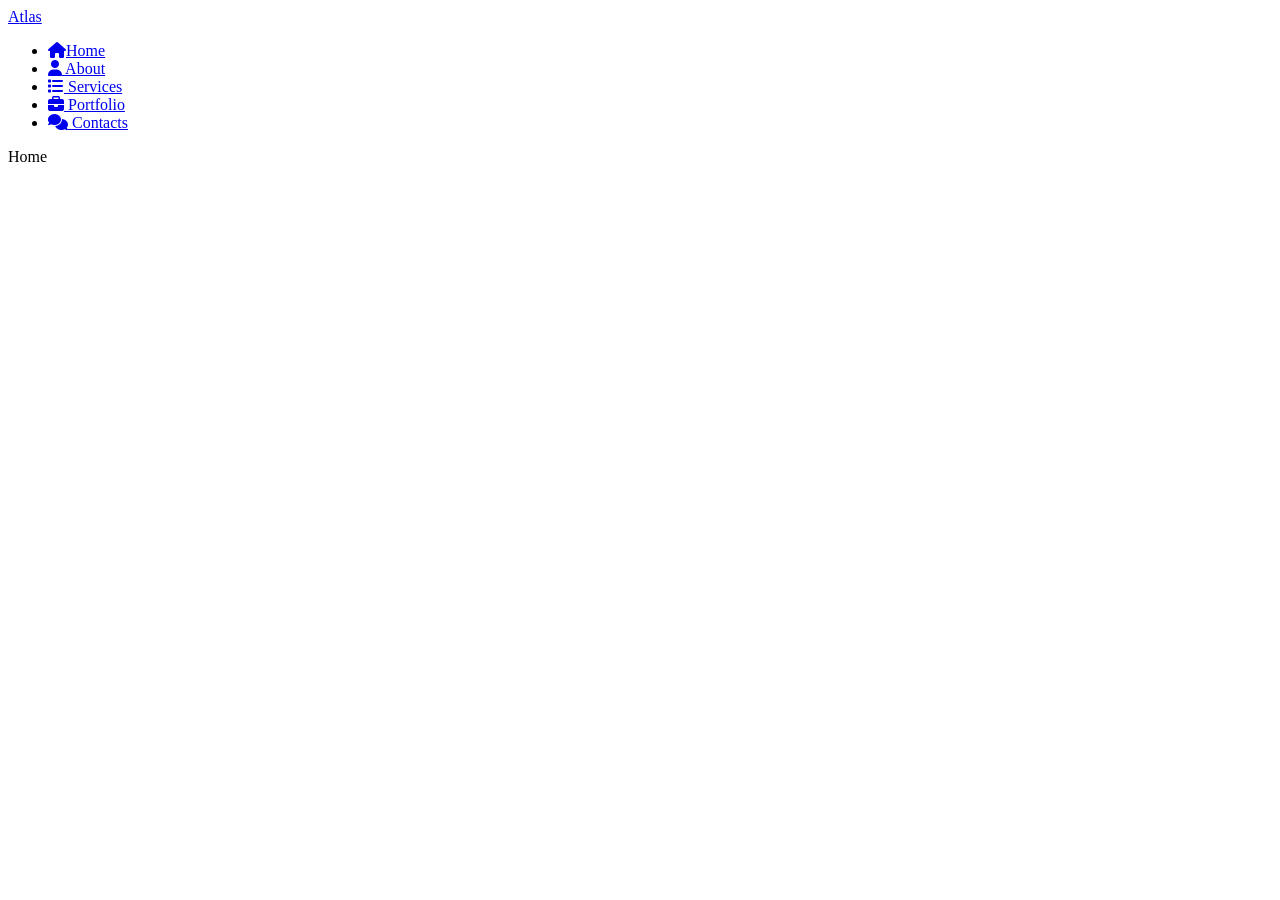
==== MY_PORTFOLIO/index.html @ 490d2cab "Add files via upload" ====
<!DOCTYPE html>
<html lang="en">
<head>
    <meta charset="UTF-8">
    <meta name="viewport" content="width=device-width, initial-scale=1.0">
    <link rel ="stylesheet" href="/css/styles.css">
    <title>portfolio</title>
    <link rel ="stylesheet" href="/css/skins/color-1.css">
    <link rel="stylesheet" href="https://cdnjs.cloudflare.com/ajax/libs/font-awesome/6.5.2/css/all.min.css">
</head>
<body>

<div class="main_container">
    <div class="aside" >
        <div class="logo">
            <a href="#"> <span>A</span>tlas </a>
        </div>
    </div>
    <ul class="nav">
        <li><a href="#" class="active"><i class="fa fa-home"></i>Home</a></li>
        <li><a href="#" ><i class="fa fa-user"></i> About</a></li>
        <li><a href="#" ><i class="fa fa-list"></i> Services</a></li>
        <li><a href="#" ><i class="fa fa-briefcase"></i> Portfolio</a></li>
        <li><a href="#" ><i class="fa fa-comments"></i> Contacts</a></li>

    </ul>
    <div class="main_content">
        <div class="home section">
            Home
        </div>
    </div>
</div>
   
</body>
</html>
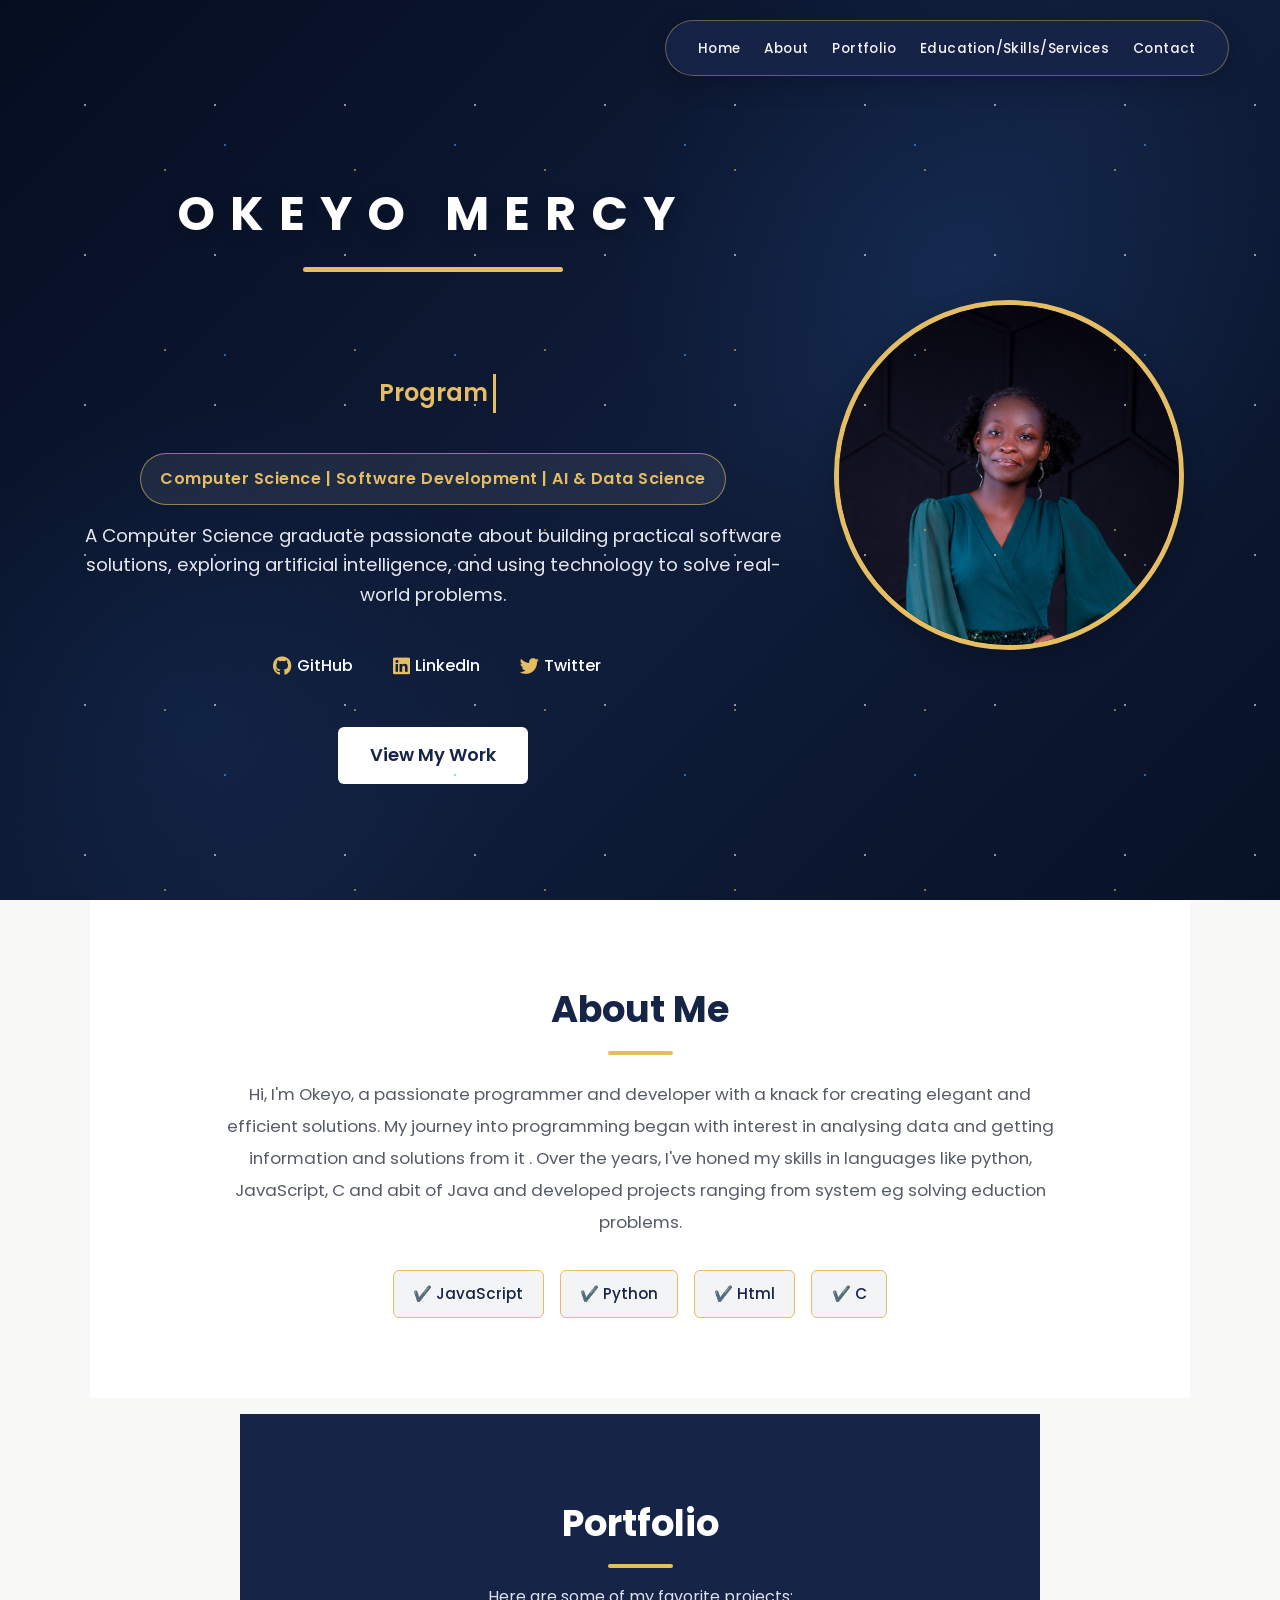
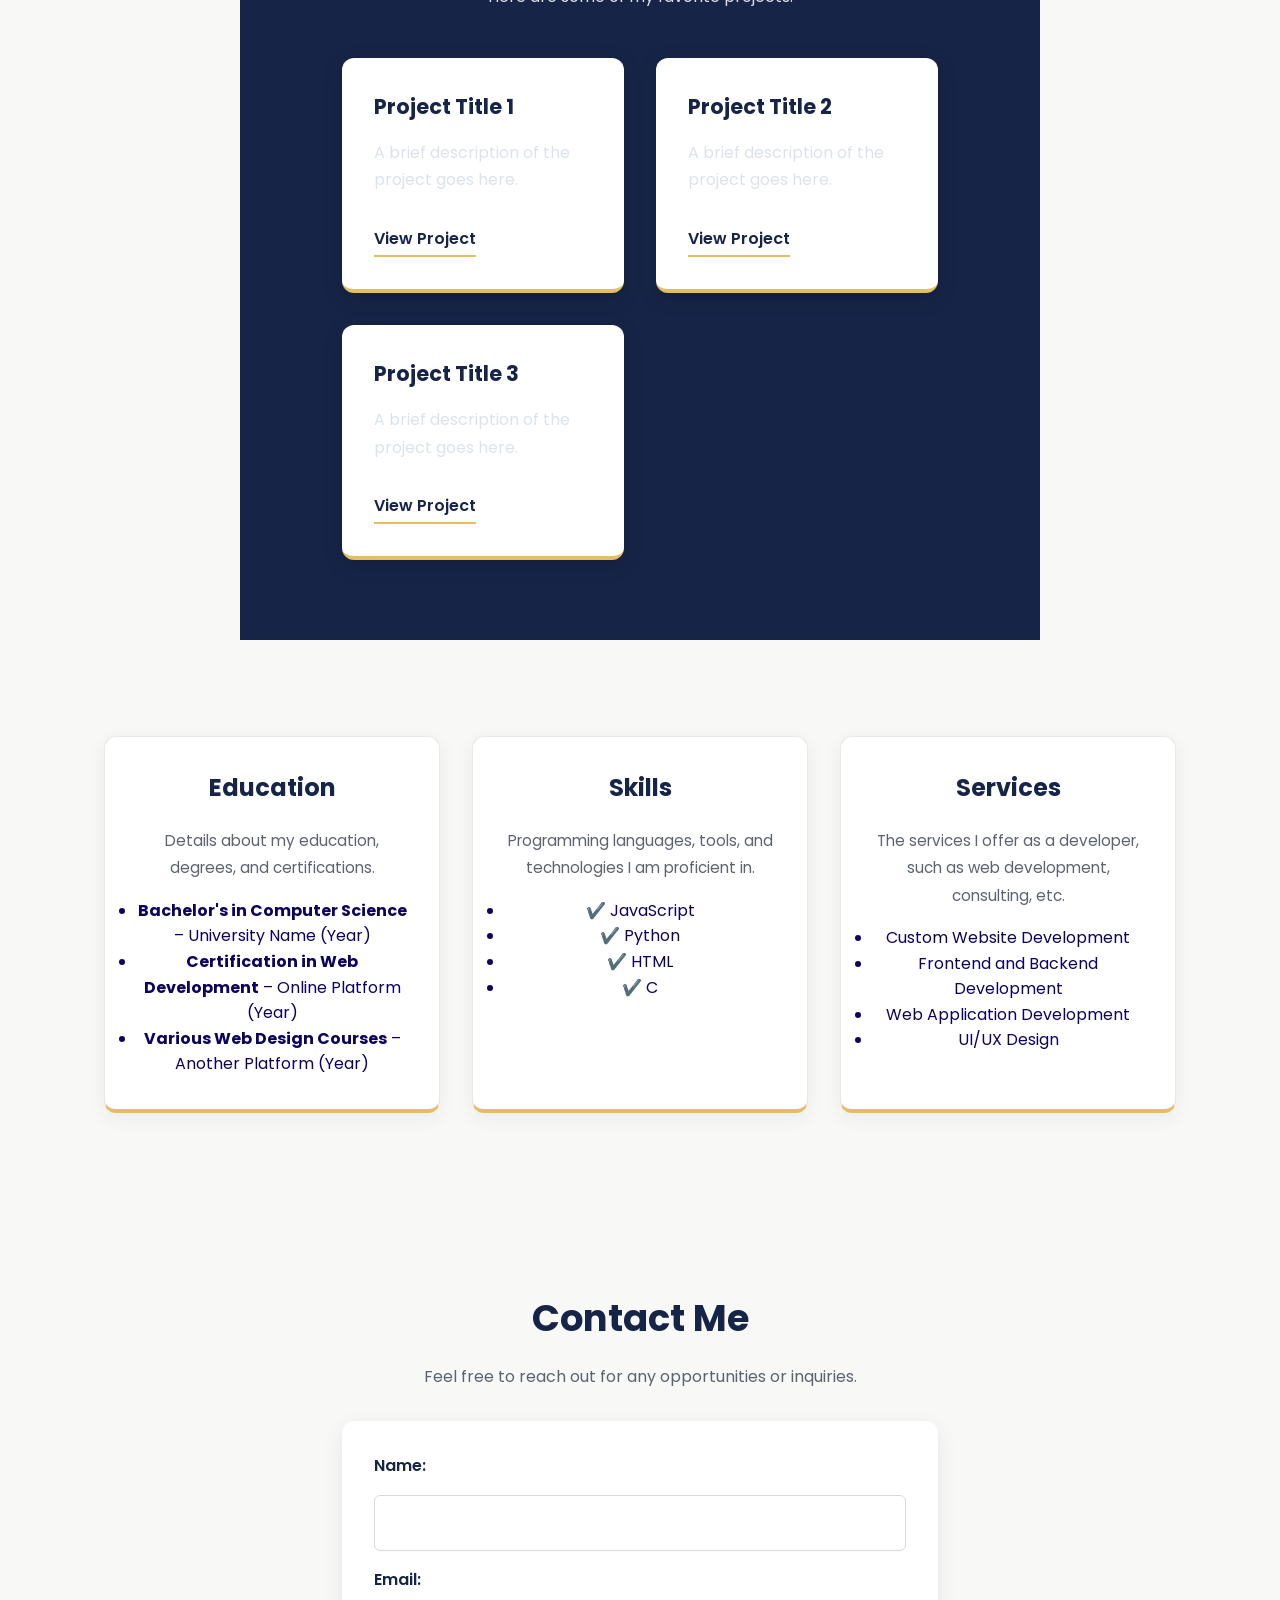
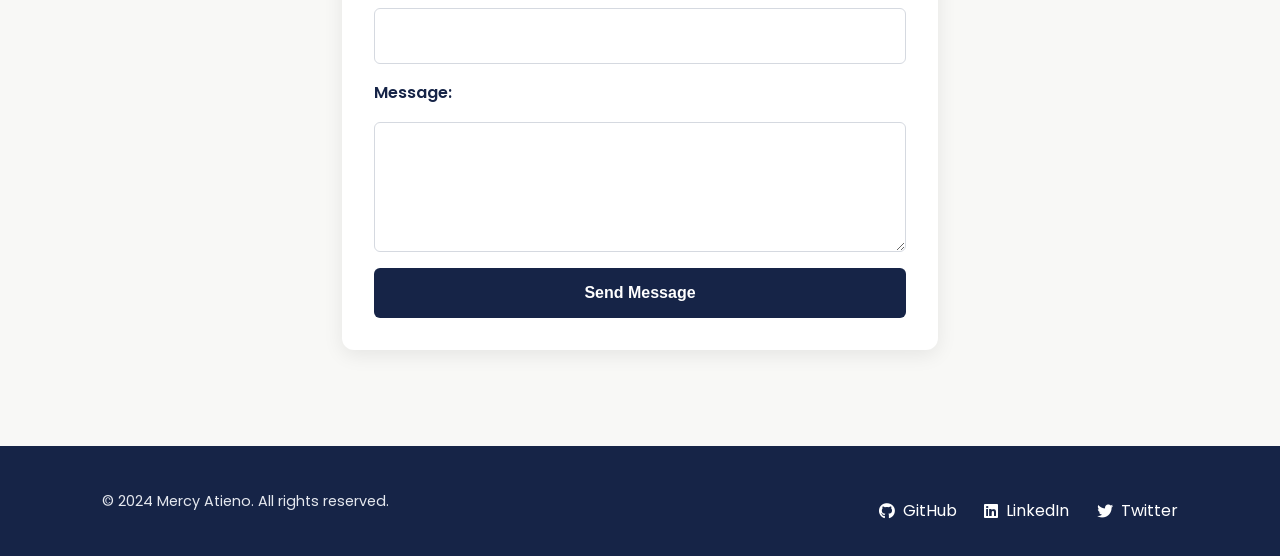
==== commit 7047fa47: "Update portfolio design and homepage" ====
--- a/MY_PORTFOLIO/index.html
+++ b/MY_PORTFOLIO/index.html
@@ -3,33 +3,186 @@
 <head>
     <meta charset="UTF-8">
     <meta name="viewport" content="width=device-width, initial-scale=1.0">
-    <link rel ="stylesheet" href="/css/styles.css">
-    <title>portfolio</title>
-    <link rel ="stylesheet" href="/css/skins/color-1.css">
-    <link rel="stylesheet" href="https://cdnjs.cloudflare.com/ajax/libs/font-awesome/6.5.2/css/all.min.css">
+    <title>Your Name - Portfolio</title>
+    <link rel="stylesheet" href="style.css">
+    <link href="https://fonts.googleapis.com/css2?family=Poppins:wght@400;700&family=Roboto:wght@400;700&display=swap" rel="stylesheet">
+    <link rel="stylesheet" href="https://cdnjs.cloudflare.com/ajax/libs/font-awesome/6.0.0-beta3/css/all.min.css">
+
+
 </head>
 <body>
+   
+    <header>
+        
+     
+        <div class="hero">
+           <h1>OKEYO MERCY</h1>
 
-<div class="main_container">
-    <div class="aside" >
-        <div class="logo">
-            <a href="#"> <span>A</span>tlas </a>
+<p>
+    <span id="typing-effect"></span>
+</p>
+
+<h3>
+    Computer Science | Software Development | AI & Data Science
+</h3>
+
+<p>
+    A Computer Science graduate passionate about building practical
+    software solutions, exploring artificial intelligence, and using
+    technology to solve real-world problems.
+</p>
+           
+             <div class="social-links">
+        <a href="https://github.com/OkeyoMercy" target="_blank" rel="noopener noreferrer">
+            <i class="fab fa-github"></i> GitHub
+        </a>
+
+        <a href="https://www.linkedin.com/" target="_blank" rel="noopener noreferrer">
+            <i class="fab fa-linkedin"></i> LinkedIn
+        </a>
+
+        <a href="https://twitter.com/" target="_blank" rel="noopener noreferrer">
+            <i class="fab fa-twitter"></i> Twitter
+        </a>
+    </div>
+
+    <a href="#portfolio" class="cta">View My Work</a>
+</div>
+        
+      
+
+        <section id="home">
+            <img src="assets/images/20241114_055749.jpg" alt="Mercy Atieno" class="profile-image" height="200",width="200">
+        </section>
+        
+    </header>
+   
+    <!-- Typing Effect Section -->
+    
+    <nav>
+        <ul>
+            <li><a href="#home">Home</a></li>
+            <li><a href="#about">About</a></li>
+            <li><a href="#portfolio">Portfolio</a></li>
+            <li><a href="#education-skills-services">Education/Skills/Services</a></li>
+            <li><a href="#contact">Contact</a></li>
+        </ul>
+    </nav>
+     <!-- <section id="home">
+        <h1>Welcome to My Portfolio</h1>
+        <p>
+            I'm a <span id="typing-effect"></span>
+        </p>
+     -->
+    <section id="about">
+        <div class="about-container">
+            <h2>About Me</h2>
+            <p>
+                Hi, I'm Okeyo, a passionate programmer and developer with a knack for creating elegant and efficient solutions. 
+                My journey into programming began with interest in analysing data and getting information and solutions from it . Over the years, I've honed my skills in languages 
+                like python, JavaScript, C and abit of Java and developed projects ranging from system eg solving eduction problems.
+            </p>
+            <ul class="skills">
+                <li>✔️ JavaScript</li>
+                <li>✔️ Python</li>
+                <li>✔️ Html</li>
+                <li>✔️ C</li>
+             
+            </ul>
         </div>
-    </div>
-    <ul class="nav">
-        <li><a href="#" class="active"><i class="fa fa-home"></i>Home</a></li>
-        <li><a href="#" ><i class="fa fa-user"></i> About</a></li>
-        <li><a href="#" ><i class="fa fa-list"></i> Services</a></li>
-        <li><a href="#" ><i class="fa fa-briefcase"></i> Portfolio</a></li>
-        <li><a href="#" ><i class="fa fa-comments"></i> Contacts</a></li>
-
-    </ul>
-    <div class="main_content">
-        <div class="home section">
-            Home
+    </section>
+    
+    <section id="portfolio">
+        <div class="portfolio-container">
+            <h2>Portfolio</h2>
+            <p>Here are some of my favorite projects:</p>
+            <div class="projects">
+                <div class="project-card">
+                    <h3>Project Title 1</h3>
+                    <p>A brief description of the project goes here.</p>
+                    <a href="https://example.com" target="_blank">View Project</a>
+                </div>
+                <div class="project-card">
+                    <h3>Project Title 2</h3>
+                    <p>A brief description of the project goes here.</p>
+                    <a href="https://example.com" target="_blank">View Project</a>
+                </div>
+                <div class="project-card">
+                    <h3>Project Title 3</h3>
+                    <p>A brief description of the project goes here.</p>
+                    <a href="https://example.com" target="_blank">View Project</a>
+                </div>
+            </div>
         </div>
-    </div>
-</div>
-   
+    </section>
+    <section id="education-skills-services">
+        <div class="tile">
+            <h2>Education</h2>
+            <p>Details about my education, degrees, and certifications.</p>
+            <ul>
+                <li><strong>Bachelor's in Computer Science</strong> – University Name (Year)</li>
+                <li><strong>Certification in Web Development</strong> – Online Platform (Year)</li>
+                <li><strong>Various Web Design Courses</strong> – Another Platform (Year)</li>
+            </ul>
+        </div>
+        <div class="tile">
+            <h2>Skills</h2>
+            <p>Programming languages, tools, and technologies I am proficient in.</p>
+            <ul>
+                <li>✔️ JavaScript</li>
+                <li>✔️ Python</li>
+                <li>✔️ HTML</li>
+                <li>✔️ C</li>
+            </ul>
+        </div>
+        <div class="tile">
+            <h2>Services</h2>
+            <p>The services I offer as a developer, such as web development, consulting, etc.</p>
+            <ul>
+                <li>Custom Website Development</li>
+                <li>Frontend and Backend Development</li>
+                <li>Web Application Development</li>
+                <li>UI/UX Design</li>
+            </ul>
+        </div>
+    </section>
+    <section id="contact">
+        <div class="contact-container">
+            <h2>Contact Me</h2>
+            <p>Feel free to reach out for any opportunities or inquiries.</p>
+            <form action="mailto:your-email@example.com" method="post" enctype="text/plain">
+                <label for="name">Name:</label>
+                <input type="text" id="name" name="name" required>
+    
+                <label for="email">Email:</label>
+                <input type="email" id="email" name="email" required>
+    
+                <label for="message">Message:</label>
+                <textarea id="message" name="message" rows="4" required></textarea>
+    
+                <button type="submit">Send Message</button>
+            </form>
+        </div>
+    </section>
+    
+    <footer>
+        <div class="footer-container">
+          <div class="footer-left">
+            <p>&copy; 2024 Mercy Atieno. All rights reserved.</p>
+          </div>
+          <div class="social-links">
+            <a href="https://github.com/yourusername" target="_blank">
+                <i class="fab fa-github"></i> GitHub
+            </a>
+            <a href="https://www.linkedin.com/in/yourusername" target="_blank">
+                <i class="fab fa-linkedin"></i> LinkedIn
+            </a>
+            <a href="https://twitter.com/yourusername" target="_blank">
+                <i class="fab fa-twitter"></i> Twitter
+            </a>
+        </div>
+      </footer>
+    
+    <script src="script.js"></script>
 </body>
 </html>
--- a/MY_PORTFOLIO/style.css
+++ b/MY_PORTFOLIO/style.css
@@ -0,0 +1,824 @@
+
+/* ==============================
+   GENERAL RESET
+================================ */
+
+* {
+    margin: 0;
+    padding: 0;
+    box-sizing: border-box;
+}
+
+html {
+    scroll-behavior: smooth;
+}
+
+
+/* Prevent section headings from hiding behind navbar */
+
+section[id] {
+    scroll-margin-top: 90px;
+}
+
+#home {
+    scroll-margin-top: 90px;
+}
+
+/* ==============================
+   GENERAL BODY STYLING
+================================ */
+
+body {
+    font-family: 'Poppins', sans-serif;
+    background-color: #f8f8f6;
+    color: #0d035e;
+    line-height: 1.6;
+    margin: 0;
+    padding: 0;
+}
+
+/* ==============================
+   FLOATING RIGHT NAVIGATION
+================================ */
+nav {
+    position: fixed;
+    top: 20px;
+    right: 4%;
+    left: auto;
+    width: auto;
+    max-width: 92%;
+    background: rgba(22, 36, 71, 0.96);
+    padding: 0.9rem 2rem;
+    z-index: 1000;
+    border: 1px solid rgba(229, 189, 98, 0.4);
+    border-radius: 50px;
+    box-shadow: 0 8px 25px rgba(0, 0, 0, 0.2);
+    backdrop-filter: blur(12px);
+}
+
+nav ul {
+    list-style: none;
+    display: flex;
+    justify-content: flex-end;
+    align-items: center;
+    gap: 1.5rem;
+    flex-wrap: wrap;
+}
+
+nav ul li {
+    display: inline;
+}
+
+nav ul li a {
+    color: #f1f2f5;
+    text-decoration: none;
+    font-size: 0.85rem;
+    font-weight: 500;
+    letter-spacing: 0.4px;
+    padding: 0.5rem 0;
+    position: relative;
+    transition: color 0.3s ease;
+}
+
+nav ul li a::after {
+    content: "";
+    position: absolute;
+    left: 0;
+    bottom: 0;
+    width: 0;
+    height: 2px;
+    background: #e5bd62;
+    transition: width 0.3s ease;
+}
+
+nav ul li a:hover {
+    color: #e5bd62;
+}
+
+nav ul li a:hover::after {
+    width: 100%;
+}
+
+@media (max-width: 768px) {
+    nav {
+        top: 10px;
+        right: 3%;
+        max-width: 94%;
+        padding: 0.7rem 1rem;
+    }
+
+    nav ul {
+        justify-content: center;
+        gap: 0.7rem 1rem;
+    }
+
+    nav ul li a {
+        font-size: 0.75rem;
+    }
+}
+
+
+section {
+    padding: 2rem;
+    margin: 1rem auto;
+    max-width: 800px;
+}
+
+/* Footer */
+
+
+/* ==============================
+   HERO / HOMEPAGE
+================================ */
+
+header {
+    display: flex;
+    justify-content: center;
+    align-items: center;
+    min-height: 100vh;
+    padding: 100px 5% 50px;
+    background:
+    radial-gradient(circle at 75% 30%, rgba(40, 100, 180, 0.18), transparent 30%),
+    radial-gradient(circle at 15% 80%, rgba(40, 100, 180, 0.12), transparent 25%),
+    linear-gradient(135deg, #050d20, #101d3a 55%, #071226);
+    color: #ffffff;
+    text-align: center;
+    margin-bottom: 0;
+    position: relative;
+    overflow: hidden;
+}
+/* SUBTLE COSMIC SPARKLES */
+header::before {
+    content: "";
+    position: absolute;
+    inset: 0;
+    pointer-events: none;
+    opacity: 0.55;
+    background-image:
+        radial-gradient(circle, #ffffff 1px, transparent 1.5px),
+        radial-gradient(circle, #e5bd62 1px, transparent 1.5px),
+        radial-gradient(circle, #4da6ff 1px, transparent 1.5px);
+    background-size: 130px 150px, 190px 180px, 230px 210px;
+    background-position: 20px 30px, 70px 80px, 110px 40px;
+}
+header .hero {
+    max-width: 850px;
+    margin: 80px auto 0;
+}
+
+header .hero h1 {
+    font-size: clamp(2rem, 4.5vw, 3rem);
+    font-weight: 700;
+    letter-spacing: 15px;
+    color: #ffffff;
+    margin-bottom: 1rem;
+    text-shadow: 0 4px 15px rgba(0, 0, 0, 0.25);
+    position: relative;
+    display: inline-block;
+    transform: translateY(-70px);
+}
+
+header .hero h1::after {
+    content: "";
+    display: block;
+    width: 260px;
+    height: 5px;
+    background: #e5bd62;
+    margin: 15px auto 0;
+    border-radius: 10px;
+}
+
+header .hero p {
+    font-size: 1.15rem;
+    color: #e5e8ef;
+    margin: 1rem auto;
+    max-width: 700px;
+}
+
+header .hero .cta {
+    display: inline-block;
+    margin-top: 1.5rem;
+    padding: 0.9rem 2rem;
+    background-color: #ffffff;
+    color: #162447;
+    text-decoration: none;
+    border-radius: 6px;
+    font-weight: 600;
+    transition: all 0.3s ease;
+}
+
+header .hero .cta:hover {
+    background-color: #e5bd62;
+    color: #162447;
+    transform: translateY(-3px);
+}
+
+header .social-links {
+    display: flex;
+    justify-content: center;
+    align-items: center;
+    gap: 2rem;
+    margin: 1.5rem 0;
+}
+
+header .social-links a {
+    color: #ffffff;
+    text-decoration: none;
+    font-size: 1rem;
+    font-weight: 500;
+    transition: all 0.3s ease;
+}
+
+header .social-links a i {
+    color: #e5bd62;
+    margin-right: 5px;
+    font-size: 1.2rem;
+}
+
+header .social-links a:hover {
+    color: #e5bd62;
+    transform: translateY(-3px);
+}
+
+@media (max-width: 600px) {
+    header .social-links {
+        gap: 1rem;
+        flex-wrap: wrap;
+    }
+}
+header .hero h3 {
+    display: inline-block;
+    color: #e5bd62;
+    font-size: 1rem;
+    font-weight: 600;
+    letter-spacing: 0.5px;
+    padding: 0.7rem 1.2rem;
+    margin-top: 1rem;
+    border: 1px solid rgba(229, 189, 98, 0.6);
+    border-radius: 30px;
+    background-color: rgba(255, 255, 255, 0.08);
+    line-height: 1.7;
+}
+
+/* HERO RESPONSIVENESS */
+
+@media (max-width: 768px) {
+    header {
+        padding: 110px 6% 50px;
+    }
+
+    header .hero p {
+        font-size: 1rem;
+    }
+}
+
+/* About Me Section */
+
+/* ==============================
+   ABOUT ME SECTION
+================================ */
+
+#about {
+    padding: 5rem 8%;
+    background-color: #ffffff;
+    color: #162447;
+    margin: 0 auto;
+    max-width: 1100px;
+}
+
+.about-container {
+    max-width: 850px;
+    margin: auto;
+    text-align: center;
+}
+
+#about h2 {
+    font-size: 2.3rem;
+    color: #162447;
+    margin-bottom: 1.5rem;
+    position: relative;
+}
+
+#about h2::after {
+    content: "";
+    display: block;
+    width: 65px;
+    height: 4px;
+    background-color: #e5bd62;
+    margin: 12px auto 0;
+    border-radius: 5px;
+}
+
+#about p {
+    font-size: 1.05rem;
+    line-height: 1.9;
+    color: #555b68;
+    margin-bottom: 2rem;
+}
+
+#about h3 {
+    color: #162447;
+    margin-bottom: 1rem;
+}
+
+.skills {
+    list-style: none;
+    display: flex;
+    justify-content: center;
+    flex-wrap: wrap;
+    gap: 1rem;
+}
+
+.skills li {
+    background-color: #f3f4f6;
+    color: #162447;
+    padding: 0.65rem 1.2rem;
+    border: 1px solid #e5bd62;
+    border-radius: 6px;
+    font-size: 0.95rem;
+    font-weight: 500;
+    transition: all 0.3s ease;
+}
+
+.skills li:hover {
+    background-color: #162447;
+    color: #ffffff;
+    transform: translateY(-3px);
+}
+
+/* ABOUT RESPONSIVENESS */
+
+@media (max-width: 768px) {
+    #about {
+        padding: 4rem 6%;
+    }
+
+    #about h2 {
+        font-size: 2rem;
+    }
+
+    #about p {
+        font-size: 1rem;
+    }
+}
+
+
+/* ==============================
+   PORTFOLIO / PROJECTS SECTION
+================================ */
+
+#portfolio {
+    padding: 5rem 8%;
+    background-color: #162447;
+    color: #ffffff;
+}
+
+.portfolio-container {
+    max-width: 1100px;
+    margin: 0 auto;
+    text-align: center;
+}
+
+#portfolio h2 {
+    font-size: 2.3rem;
+    color: #ffffff;
+    margin-bottom: 1rem;
+}
+
+#portfolio h2::after {
+    content: "";
+    display: block;
+    width: 65px;
+    height: 4px;
+    background-color: #e5bd62;
+    margin: 12px auto 0;
+    border-radius: 5px;
+}
+
+#portfolio p {
+    font-size: 1rem;
+    color: #dce2ed;
+    margin-bottom: 2rem;
+}
+
+.projects {
+    display: grid;
+    grid-template-columns: repeat(auto-fit, minmax(260px, 1fr));
+    gap: 2rem;
+    margin-top: 3rem;
+}
+
+.project-card {
+    background-color: #ffffff;
+    color: #162447;
+    padding: 2rem;
+    border-radius: 12px;
+    text-align: left;
+    box-shadow: 0 5px 20px rgba(0, 0, 0, 0.15);
+    border-bottom: 4px solid #e5bd62;
+    transition: transform 0.3s ease, box-shadow 0.3s ease;
+}
+
+.project-card h3 {
+    color: #162447;
+    font-size: 1.3rem;
+    margin-bottom: 1rem;
+}
+
+.project-card p {
+    font-size: 0.95rem;
+    line-height: 1.7;
+    color: #5b6270;
+    margin-bottom: 1.5rem;
+}
+
+.project-card a {
+    display: inline-block;
+    color: #162447;
+    text-decoration: none;
+    font-weight: 600;
+    border-bottom: 2px solid #e5bd62;
+    padding-bottom: 4px;
+    transition: color 0.3s ease;
+}
+
+.project-card a:hover {
+    color: #b18426;
+}
+
+.project-card:hover {
+    transform: translateY(-8px);
+    box-shadow: 0 10px 28px rgba(0, 0, 0, 0.25);
+}
+
+/* PROJECTS RESPONSIVENESS */
+
+@media (max-width: 768px) {
+    #portfolio {
+        padding: 4rem 6%;
+    }
+
+    .projects {
+        grid-template-columns: 1fr;
+    }
+}
+
+/* ==============================
+   CONTACT SECTION
+================================ */
+
+#contact {
+    padding: 5rem 8%;
+    background-color: #f8f8f6;
+    color: #162447;
+}
+
+.contact-container {
+    max-width: 900px;
+    margin: 0 auto;
+    text-align: center;
+}
+
+#contact h2 {
+    font-size: 2.3rem;
+    color: #162447;
+    margin-bottom: 1rem;
+}
+
+#contact p {
+    font-size: 1rem;
+    color: #5b6270;
+    margin-bottom: 2rem;
+}
+
+#contact form {
+    display: flex;
+    flex-direction: column;
+    gap: 1rem;
+    width: 100%;
+    max-width: 600px;
+    margin: 0 auto;
+    padding: 2rem;
+    background-color: #ffffff;
+    border-radius: 12px;
+    box-shadow: 0 5px 20px rgba(0, 0, 0, 0.08);
+}
+
+#contact form label {
+    text-align: left;
+    font-weight: 600;
+    color: #162447;
+}
+
+#contact form input,
+#contact form textarea {
+    width: 100%;
+    padding: 0.9rem;
+    font-size: 1rem;
+    font-family: inherit;
+    border: 1px solid #d5d9e0;
+    border-radius: 6px;
+    outline: none;
+    transition: border-color 0.3s ease;
+}
+
+#contact form input:focus,
+#contact form textarea:focus {
+    border-color: #c69b3c;
+}
+
+#contact form textarea {
+    resize: vertical;
+}
+
+#contact form button {
+    background-color: #162447;
+    color: #ffffff;
+    padding: 1rem;
+    font-size: 1rem;
+    font-weight: 600;
+    border: none;
+    border-radius: 6px;
+    cursor: pointer;
+    transition: all 0.3s ease;
+}
+
+#contact form button:hover {
+    background-color: #e5bd62;
+    color: #162447;
+    transform: translateY(-2px);
+}
+
+/* CONTACT RESPONSIVENESS */
+
+@media (max-width: 768px) {
+    #contact {
+        padding: 4rem 6%;
+    }
+
+    #contact form {
+        padding: 1.5rem;
+    }
+}
+
+/* ==============================
+   EDUCATION, SKILLS & SERVICES
+================================ */
+
+#education-skills-services {
+    display: flex;
+    justify-content: center;
+    align-items: stretch;
+    flex-wrap: wrap;
+    gap: 2rem;
+    width: 100%;
+    max-width: 1200px;
+    margin: 0 auto;
+    padding: 5rem 5%;
+    background-color: #f8f8f6;
+}
+
+.section-container {
+    width: 100%;
+    max-width: 1100px;
+    margin: 0 auto;
+    text-align: center;
+}
+
+.tile {
+    flex: 1 1 280px;
+    max-width: 350px;
+    background-color: #ffffff;
+    padding: 2rem;
+    border-radius: 12px;
+    text-align: center;
+    border: 1px solid #e8e8e8;
+    border-bottom: 4px solid #e5bd62;
+    box-shadow: 0 5px 20px rgba(0, 0, 0, 0.06);
+    transition: transform 0.3s ease, box-shadow 0.3s ease;
+}
+
+.tile h2 {
+    font-size: 1.5rem;
+    color: #162447;
+    margin-bottom: 1.2rem;
+}
+
+.tile p {
+    font-size: 0.95rem;
+    line-height: 1.8;
+    color: #5b6270;
+    margin-bottom: 1rem;
+}
+
+.tile:hover {
+    transform: translateY(-7px);
+    box-shadow: 0 10px 25px rgba(0, 0, 0, 0.12);
+}
+
+/* SKILL PROGRESS BARS */
+
+.progress-bar {
+    width: 100%;
+    height: 9px;
+    background-color: #e5e7eb;
+    border-radius: 10px;
+    margin-top: 0.5rem;
+    overflow: hidden;
+}
+
+.progress {
+    height: 100%;
+    border-radius: 10px;
+}
+
+.html {
+    width: 80%;
+    background-color: #e5bd62;
+}
+
+.js {
+    width: 70%;
+    background-color: #162447;
+}
+
+/* TYPING EFFECT */
+
+#typing-effect {
+    display: inline-block;
+    font-size: 1.5rem;
+    font-weight: 600;
+    color: #e5bd62;
+    border-right: 3px solid #e5bd62;
+    padding-right: 5px;
+    margin-left: 0.5rem;
+    white-space: nowrap;
+    overflow: hidden;
+    animation: blink 0.7s step-end infinite;
+}
+
+@keyframes blink {
+    50% {
+        border-color: transparent;
+    }
+}
+
+/* RESPONSIVE DESIGN */
+
+@media (max-width: 768px) {
+    #education-skills-services {
+        padding: 4rem 6%;
+        gap: 1.5rem;
+    }
+
+    .tile {
+        flex: 1 1 100%;
+        max-width: 100%;
+    }
+
+    .tile h2 {
+        font-size: 1.4rem;
+    }
+
+    #typing-effect {
+        font-size: 1.1rem;
+    }
+}
+
+/* ==============================
+   FOOTER
+================================ */
+
+footer {
+    background-color: #162447;
+    color: #ffffff;
+    padding: 2rem 8%;
+    text-align: center;
+}
+
+.footer-container {
+    display: flex;
+    justify-content: space-between;
+    align-items: center;
+    flex-wrap: wrap;
+    gap: 1.5rem;
+    max-width: 1200px;
+    margin: 0 auto;
+}
+
+.footer-left {
+    font-size: 0.9rem;
+    color: #e5e8ef;
+}
+
+.footer-right {
+    font-size: 1rem;
+}
+
+footer .social-links {
+    list-style: none;
+    display: flex;
+    justify-content: center;
+    align-items: center;
+    gap: 1.2rem;
+    margin: 0;
+    padding: 0;
+}
+
+footer .social-links li {
+    display: inline;
+}
+
+footer .social-links a {
+    color: #ffffff;
+    font-size: 1rem;
+    text-decoration: none;
+    transition: color 0.3s ease;
+}
+
+footer .social-links a:hover {
+    color: #e5bd62;
+}
+
+/* FOOTER RESPONSIVENESS */
+
+@media (max-width: 600px) {
+    .footer-container {
+        flex-direction: column;
+        text-align: center;
+    }
+}
+
+
+/* ==============================
+   HOMEPAGE PROFILE IMAGE
+================================ */
+
+#home {
+    background-color: transparent;
+    padding: 2rem;
+    text-align: center;
+}
+
+#home img {
+    width: 350px;
+    height: 350px;
+    object-fit: cover;
+    border-radius: 50%;
+    border: 5px solid #e5bd62;
+    box-shadow: 0 8px 25px rgba(0, 0, 0, 0.2);
+    display: block;
+    margin: 2rem auto;
+}
+
+/* PROFILE IMAGE RESPONSIVENESS */
+
+@media (max-width: 600px) {
+    #home img {
+        width: 220px;
+        height: 220px;
+    }
+}
+
+  .hero {
+    text-align: center;
+    padding: 50px 20px;
+  }
+  .social-links {
+    text-align: center; /* Ensures that the social links are centered */
+    margin-top: 30px; /* Adds space between the hero section and the social links */
+}
+  
+  .social-links a {
+      color: #333;
+      font-size: 20px;
+      text-align: center;
+      display: inline-flex;
+      align-items: center;
+      margin-top: 20px;
+      text-decoration: none;
+      transition: color 0.3s ease;
+  }
+  
+  .social-links a:hover {
+      color: #f39c12; /* Golden color on hover */
+  }
+  
+  .social-links i {
+      margin-inline: 8px;
+  }
+  .cta {
+    display: inline-block;
+    background-color: #f39c12; /* Golden color for button */
+    color: white;
+    padding: 15px 30px;
+    text-decoration: none;
+    font-size: 18px;
+    border-radius: 5px;
+    margin-top: 20px; /* Adds space between the hero content and the button */
+}
+
+.cta:hover {
+    background-color: #e67e22; /* Darker golden on hover */
+}
+
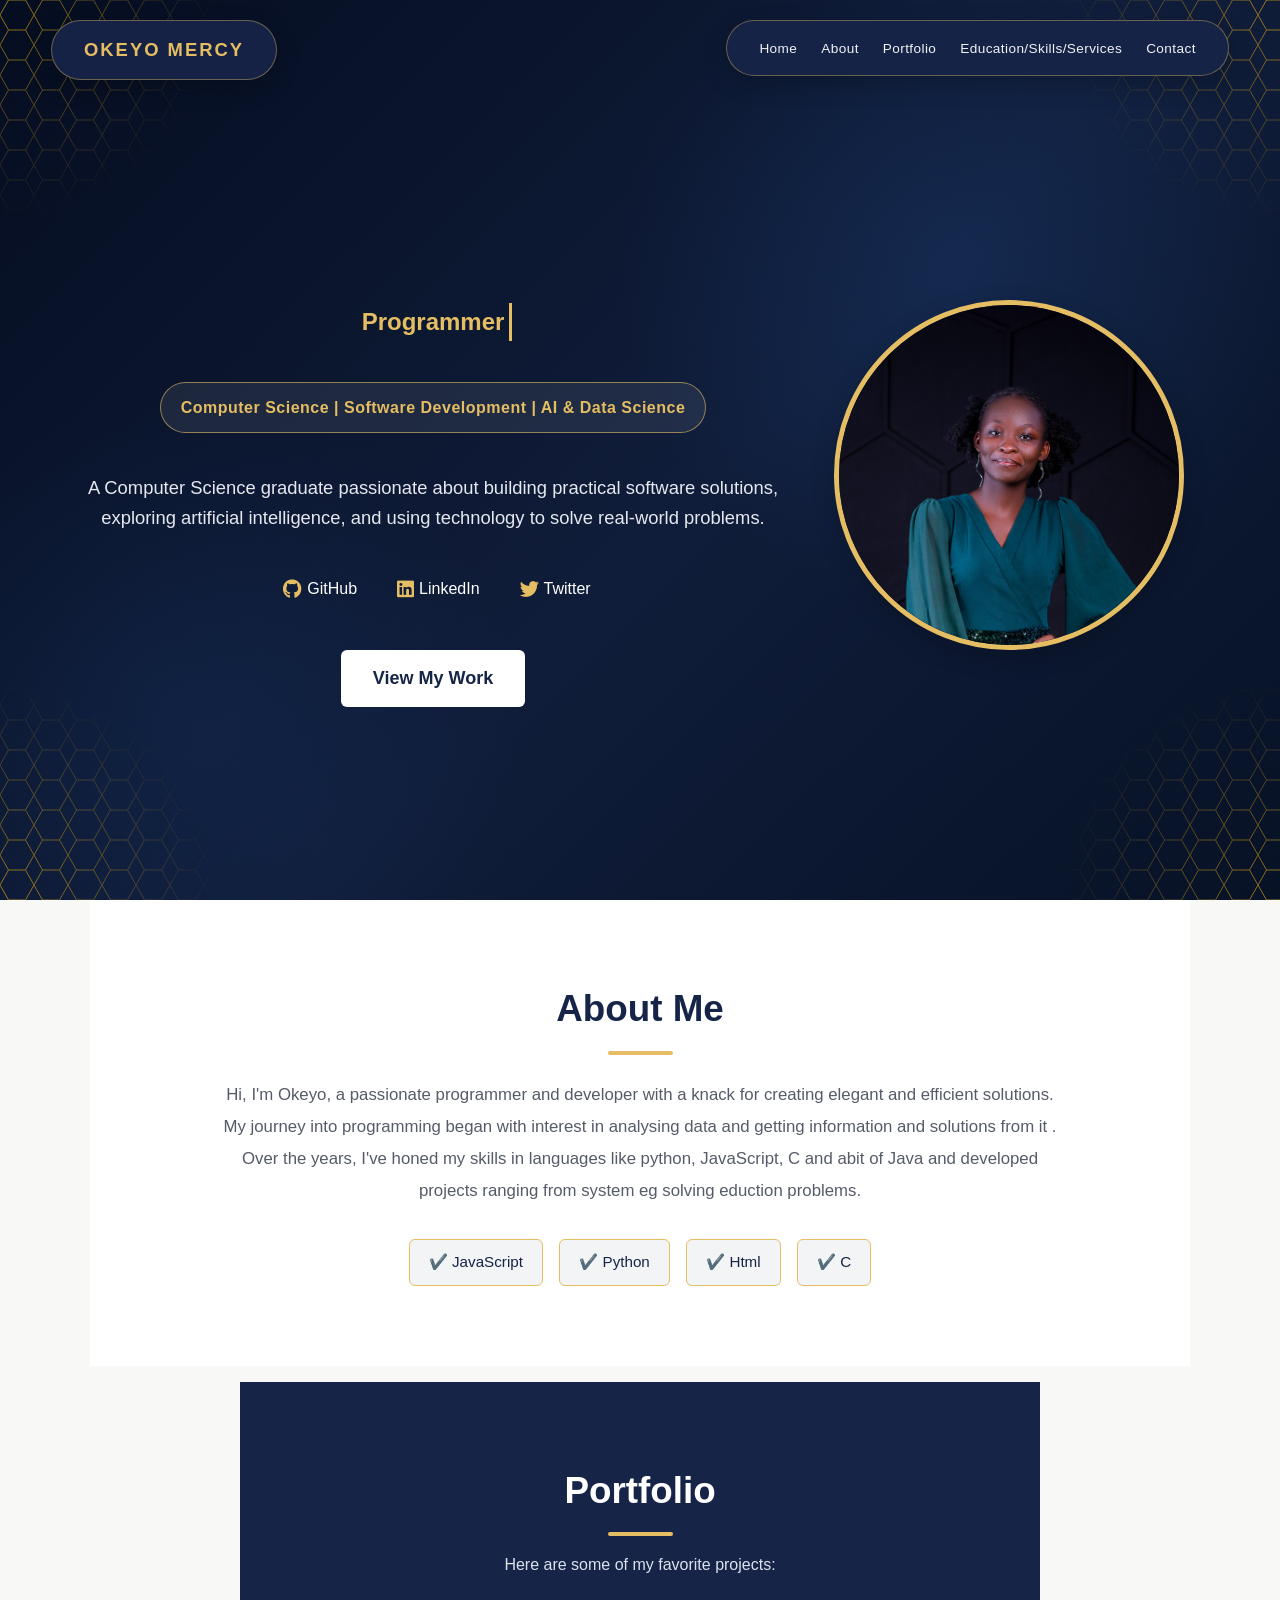
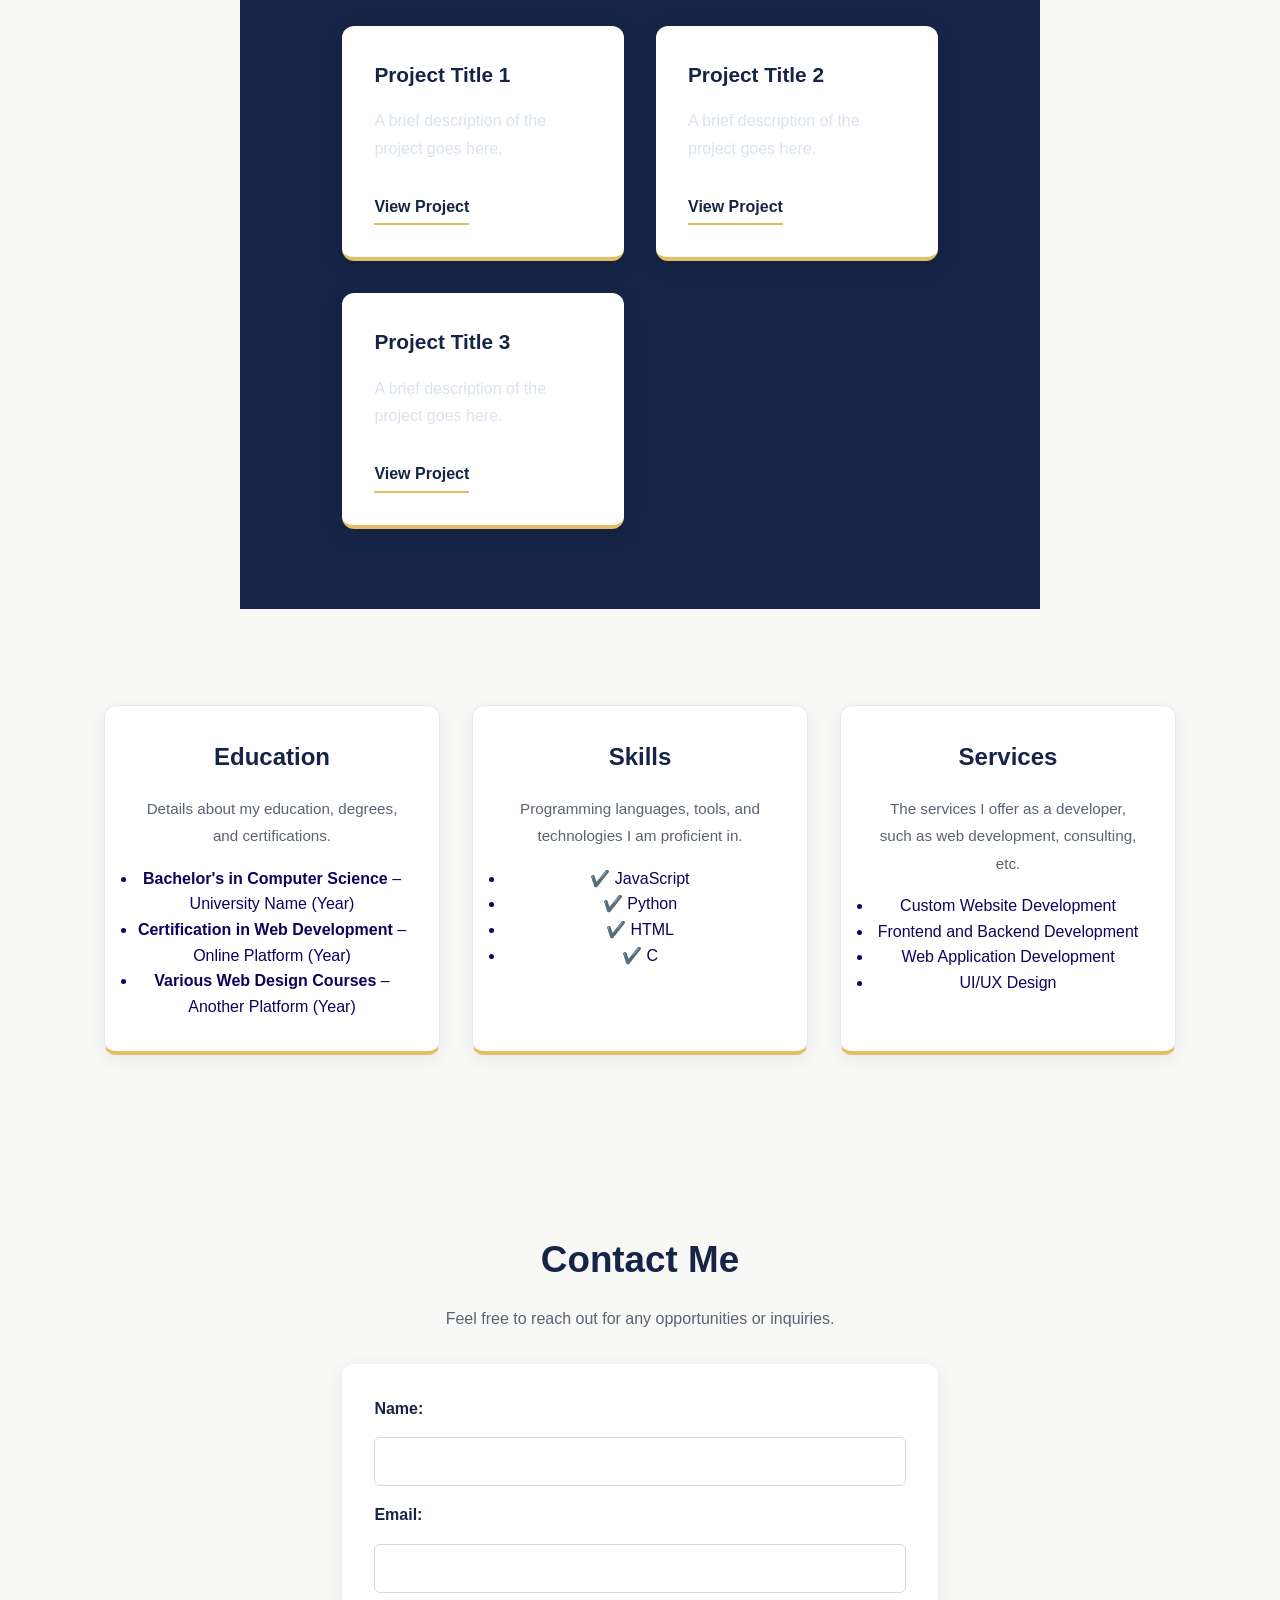
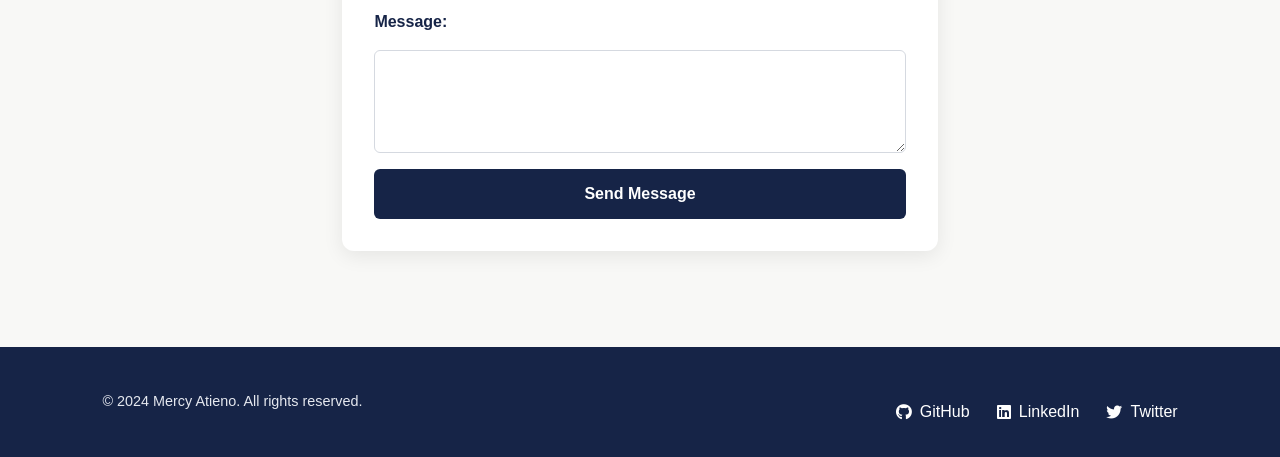
==== commit dee0d032: "Enhance portfolio design with golden honeycomb effects" ====
--- a/MY_PORTFOLIO/index.html
+++ b/MY_PORTFOLIO/index.html
@@ -5,7 +5,7 @@
     <meta name="viewport" content="width=device-width, initial-scale=1.0">
     <title>Your Name - Portfolio</title>
     <link rel="stylesheet" href="style.css">
-    <link href="https://fonts.googleapis.com/css2?family=Poppins:wght@400;700&family=Roboto:wght@400;700&display=swap" rel="stylesheet">
+   <link href="https://fonts.googleapis.com/css2?family=Asimovian&display=swap" rel="stylesheet">
     <link rel="stylesheet" href="https://cdnjs.cloudflare.com/ajax/libs/font-awesome/6.0.0-beta3/css/all.min.css">
 
 
@@ -16,7 +16,6 @@
         
      
         <div class="hero">
-           <h1>OKEYO MERCY</h1>
 
 <p>
     <span id="typing-effect"></span>
@@ -59,15 +58,19 @@
    
     <!-- Typing Effect Section -->
     
-    <nav>
-        <ul>
-            <li><a href="#home">Home</a></li>
-            <li><a href="#about">About</a></li>
-            <li><a href="#portfolio">Portfolio</a></li>
-            <li><a href="#education-skills-services">Education/Skills/Services</a></li>
-            <li><a href="#contact">Contact</a></li>
-        </ul>
-    </nav>
+<!-- BRAND NAME - LEFT SIDE -->
+<a href="#home" class="nav-brand">OKEYO MERCY</a>
+
+<!-- NAVIGATION - RIGHT SIDE -->
+<nav>
+    <ul>
+        <li><a href="#home">Home</a></li>
+        <li><a href="#about">About</a></li>
+        <li><a href="#portfolio">Portfolio</a></li>
+        <li><a href="#education-skills-services">Education/Skills/Services</a></li>
+        <li><a href="#contact">Contact</a></li>
+    </ul>
+</nav>
      <!-- <section id="home">
         <h1>Welcome to My Portfolio</h1>
         <p>
--- a/MY_PORTFOLIO/style.css
+++ b/MY_PORTFOLIO/style.css
@@ -45,8 +45,9 @@
     top: 20px;
     right: 4%;
     left: auto;
-    width: auto;
-    max-width: 92%;
+    width: fit-content;
+    max-width: 70%;
+    box-sizing: border-box;
     background: rgba(22, 36, 71, 0.96);
     padding: 0.9rem 2rem;
     z-index: 1000;
@@ -55,7 +56,6 @@
     box-shadow: 0 8px 25px rgba(0, 0, 0, 0.2);
     backdrop-filter: blur(12px);
 }
-
 nav ul {
     list-style: none;
     display: flex;
@@ -133,7 +133,7 @@
 
 header {
     display: flex;
-    justify-content: center;
+  justify-content: flex-start;
     align-items: center;
     min-height: 100vh;
     padding: 100px 5% 50px;
@@ -148,22 +148,83 @@
     overflow: hidden;
 }
 /* SUBTLE COSMIC SPARKLES */
+
+
+
+/* ===== INTERACTIVE HONEYCOMB CURSOR ===== */
+
 header::before {
     content: "";
     position: absolute;
     inset: 0;
+    z-index: 0;
     pointer-events: none;
-    opacity: 0.55;
-    background-image:
-        radial-gradient(circle, #ffffff 1px, transparent 1.5px),
-        radial-gradient(circle, #e5bd62 1px, transparent 1.5px),
-        radial-gradient(circle, #4da6ff 1px, transparent 1.5px);
-    background-size: 130px 150px, 190px 180px, 230px 210px;
-    background-position: 20px 30px, 70px 80px, 110px 40px;
-}
+
+    background-image: url("data:image/svg+xml,%3Csvg xmlns='http://www.w3.org/2000/svg' width='34' height='30' viewBox='0 0 34 30'%3E%3Cpath d='M8.5 0H25.5L34 15 25.5 30H8.5L0 15Z' fill='none' stroke='%234da6ff' stroke-width='0.8'/%3E%3C/svg%3E");
+
+    background-size: 34px 30px;
+
+    -webkit-mask-image: radial-gradient(
+        circle 190px at var(--mouse-x, 50%) var(--mouse-y, 50%),
+        black 0%,
+        rgba(0,0,0,0.7) 45%,
+        transparent 100%
+    );
+
+    mask-image: radial-gradient(
+        circle 190px at var(--mouse-x, 50%) var(--mouse-y, 50%),
+        black 0%,
+        rgba(0,0,0,0.7) 45%,
+        transparent 100%
+    );
+
+    opacity: 0;
+    transition: opacity 0.4s ease;
+}
+
+header.cursor-active::before {
+    opacity: 0.85;
+}
+/* ===== DECORATIVE CORNER HONEYCOMBS ===== */
+
+/* ===== DECORATIVE CORNER HONEYCOMBS ===== */
+
+header::after {
+    content: "";
+    position: absolute;
+    inset: 0;
+    pointer-events: none;
+    z-index: 0;
+
+    background-image: url("data:image/svg+xml,%3Csvg xmlns='http://www.w3.org/2000/svg' width='34' height='30' viewBox='0 0 34 30'%3E%3Cpath d='M8.5 0H25.5L34 15 25.5 30H8.5L0 15Z' fill='none' stroke='%23D4A017' stroke-width='1'/%3E%3C/svg%3E");
+
+    background-size: 34px 30px;
+
+    -webkit-mask-image:
+        radial-gradient(ellipse 220px 220px at top left, #000 0%, transparent 100%),
+        radial-gradient(ellipse 220px 220px at top right, #000 0%, transparent 100%),
+        radial-gradient(ellipse 220px 220px at bottom left, #000 0%, transparent 100%),
+        radial-gradient(ellipse 220px 220px at bottom right, #000 0%, transparent 100%);
+
+    mask-image:
+        radial-gradient(ellipse 220px 220px at top left, #000 0%, transparent 100%),
+        radial-gradient(ellipse 220px 220px at top right, #000 0%, transparent 100%),
+        radial-gradient(ellipse 220px 220px at bottom left, #000 0%, transparent 100%),
+        radial-gradient(ellipse 220px 220px at bottom right, #000 0%, transparent 100%);
+
+    -webkit-mask-composite: source-over;
+    mask-composite: add;
+
+    opacity: 0.75;
+}
+header > * {
+    position: relative;
+    z-index: 1;
+}
+
 header .hero {
     max-width: 850px;
-    margin: 80px auto 0;
+    margin: 20px auto 0;
 }
 
 header .hero h1 {
@@ -175,7 +236,7 @@
     text-shadow: 0 4px 15px rgba(0, 0, 0, 0.25);
     position: relative;
     display: inline-block;
-    transform: translateY(-70px);
+    transform: translate(-350px, -70px);
 }
 
 header .hero h1::after {
@@ -191,8 +252,8 @@
 header .hero p {
     font-size: 1.15rem;
     color: #e5e8ef;
-    margin: 1rem auto;
-    max-width: 700px;
+margin: 2.5rem auto 1rem;
+max-width: 700px;
 }
 
 header .hero .cta {
@@ -822,3 +883,35 @@
     background-color: #e67e22; /* Darker golden on hover */
 }
 
+
+/* ===== ASIMOVIAN TYPOGRAPHY ===== */
+
+header .hero h1 {
+    font-family: 'Asimovian', sans-serif;
+    font-weight: 400;
+    letter-spacing: 5px;
+}
+
+
+
+/* ===== LEFT BRAND CAPSULE ===== */
+
+.nav-brand {
+    position: fixed;
+    top: 20px;
+    left: 4%;
+    display: inline-block;
+    color: #e5bd62;
+    text-decoration: none;
+    font-size: 1.15rem;
+    font-weight: 700;
+    letter-spacing: 2px;
+    white-space: nowrap;
+    background: rgba(22, 36, 71, 0.96);
+    border: 1px solid rgba(229, 189, 98, 0.4);
+    border-radius: 50px;
+    padding: 0.9rem 2rem;
+    box-shadow: 0 8px 25px rgba(0, 0, 0, 0.2);
+    backdrop-filter: blur(12px);
+    z-index: 1001;
+}
